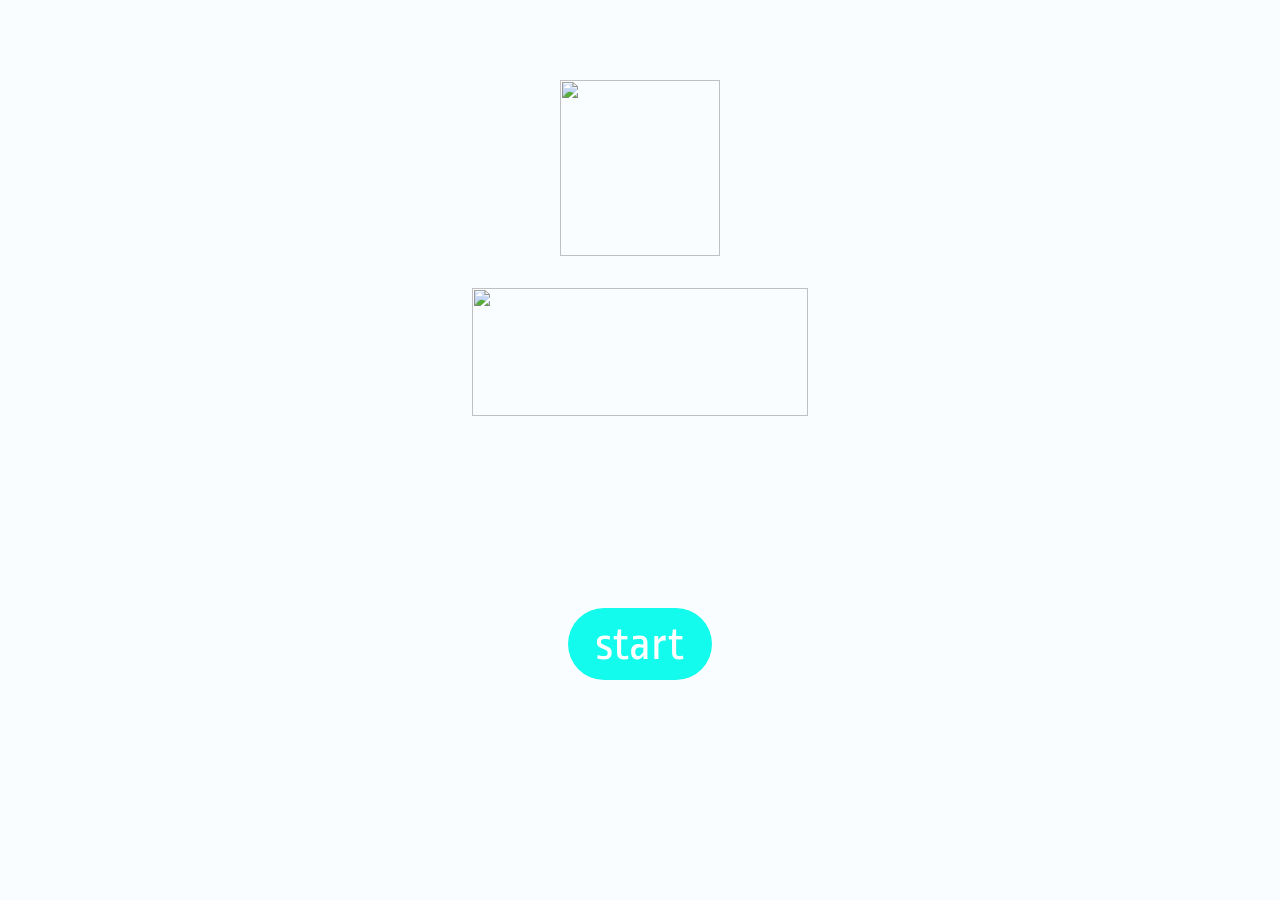
==== quizindex.html @ 77124294 "changed name" ====
</html>
<!DOCTYPE html>
<html lang="en" dir="ltr">
 <head>
   <meta charset="utf-8">
   <meta name="viewport" content="width=device-width, initial-scale=1">
   <meta name="viewport" content="width=device-width, initial-scale=1">
 <link rel="stylesheet" href="https://maxcdn.bootstrapcdn.com/bootstrap/4.3.1/css/bootstrap.min.css">
<link rel="stylesheet" href="https://cdnjs.cloudflare.com/ajax/libs/font-awesome/4.7.0/css/font-awesome.min.css">
 <script src="https://ajax.googleapis.com/ajax/libs/jquery/3.4.1/jquery.min.js"></script>
 <script src="https://cdnjs.cloudflare.com/ajax/libs/popper.js/1.14.7/umd/popper.min.js"></script>
 <script src="https://maxcdn.bootstrapcdn.com/bootstrap/4.3.1/js/bootstrap.min.js"></script>
   <link rel="stylesheet" href="style.css">
   <link href='https://fonts.googleapis.com/css?family=Ropa Sans' rel='stylesheet'>
   <title>QuizOn</title>
 </head>
 <body>
   <div id="homepage">
    <nav class="my-navbar" >
     <div class="topnav">
       <div class="d-flex justify-content-around">
         <img class="justify-content-sm-start logo-icon" src="quizlogo.png" ></img>
         <p class="justify-content-sm-center timer-count" href="#">15:28</p>
         <p class="justify-content-sm-end user-name" href="#"></p>
       </div>
       <div id="myLinks">
             <a class="links" href="#">Home</a>
             <a class="links" href="#">Name</a>
         </div>
         <div class="form-inline">
           <a class="icon" href="#" onclick="barAccess()">
             <i class="fa fa-bars icon-bar" aria-hidden="true"></i>
           </a>
         </div>
     </div>
   </nav>
  </div>
   
               <div class="container" id="startpage">
                <div class="row" >
                    <div class="col-4"></div>
                    <div class="col-4" style="text-align: center"><img  class="quizname" src="quizname.png"></div>
                    <div class="col-4"></div>
                </div>
                <div class="row">
                    <div class="col-1"></div>    
                    <div class="col-10" style="text-align: center"><img class="quizfullname" src="quizfullname.png"></div>
                    <div class="col-1"></div>
                </div>
                <div class="row">
                    <div class="col-4"></div> 
                    <div class="col-4" style="text-align: center"> <button class="start-btn" onclick="start('c')">start</button></div>
                    <div class="col-4"></div>
               </div>
             </div>




            <div class="container" id="instructionpage">
                <div class="row">
                    <div class="col-4"></div>
                    <div class="col-12"style="text-align: center; margin-top:-20em">Instructions</div>
                    <div class="col-4"></div>
                </div>
                <div class="row">
                    <div class="col-1"></div>
                    <div class="col-10"style="text-align: center; margin-top:-18em">1.Each question in the quiz is of multiple-choice format.</div>
                    <div class="col-1"></div>
                </div>
                <div class="row">
                    <div class="col-1"></div>
                    <div class="col-10"style="text-align: center; margin-top:-15em">2. Click on the " > " button to go to the next question.</div>
                    <div class="col-1"></div>
                </div>
                <div class="row">
                    <div class="col-1"></div>
                    <div class="col-10"style="text-align:center; margin-top:-10em" > 3.To start, click the "Next" button. </div>
                    <div class="col-1"></div>
                </div>
            </div>
          
<script type="text/javascript" src="app.js"></script>
 </body>
</html>
---- style.css ----
#homepage{
    display:none;
}
#instructionpage{
     display:none;
}
.my-navbar
{
 max-width: 100%;
 height:550px;
 color:white;
 border-radius: 0px;
}
.topnav
{
 overflow: hidden;
 background: #2A3362;
}
.topnav #myLinks
{
 display: none;
}
#myLinks .links
{
 color: white;
 background: #2A3362;
 padding: 14px 16px;
 font-size: 16px;
 display: block;
 text-align: center;
}
.logo-icon
{
 height: 80px;
}
.user-name
{
 margin-left: 20%;
 margin-top: 10px;
 color: white;
 padding: 12px 10px;
 font-size: 20px;
 display: block;
 text-decoration: none;
 font-family: serif;
}
.timer-count
{
 font-size: 30px;
 margin-top: 18px;
 margin-left: 22%;
}
.topnav a.icon{
 background: #2A3362;
 display: block;
 color: white;
 padding: 18px 18px;
 position: absolute;
 font-size: 30px;
 right: 0;
 top:0;
}
.topnav a.icon:hover
{
 background: #ddd;
 color: black;
}
#myLinks a:hover
{
 background: #ddd;
 color: black;
}
.quizname{
    margin-top:5em;
    /* margin-left:40em; */
    /* padding:-6;  */
    height:11em;
    width:10em;
    /* text-align: center */

}
.quizfullname{
    /* margin-left:35em; */
    margin-top:2em;
    height:8em;
    width:21em;
    /* text-align: center; */

}
/* .modal-body{
    background-color:#FAFDFF;
} */
.start-btn{
    /* margin-left:13.5em; */
    margin-top:4em;
    font-size:3em;
    /* border-radius:0,0,40%,40%; */
    border-radius:40% 40% 40% 40%;
    border:none;
    font-family:ropa Sans;
    color:white;
    /* background-color:#13FBED; */
    height:1.5em;
    width:3em;
    /* width: 92px;
height: 26px; */

background: #13FBED;
border-radius: 43px;
align-content: center;


}
#startpage{
    background-color:#FAFDFF;
    max-width: 100%;
}

body{
    background-color:#FAFDFF;
}
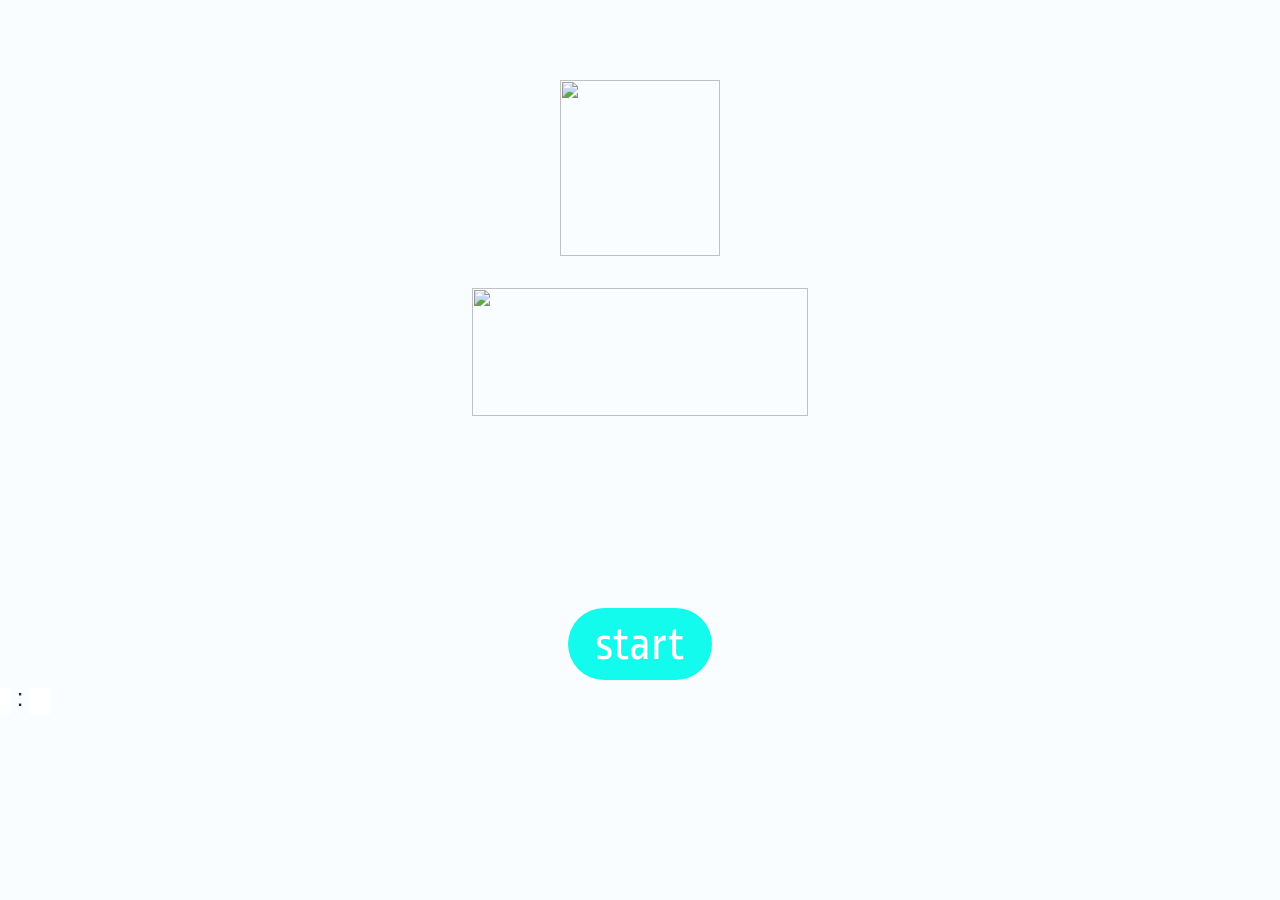
==== commit e1eed372: "Time" ====
--- a/quizindex.html
+++ b/quizindex.html
@@ -14,7 +14,7 @@
    <link href='https://fonts.googleapis.com/css?family=Ropa Sans' rel='stylesheet'>
    <title>QuizOn</title>
  </head>
- <body>
+ <body >
    <div id="homepage">
     <nav class="my-navbar" >
      <div class="topnav">
@@ -49,7 +49,7 @@
                 </div>
                 <div class="row">
                     <div class="col-4"></div> 
-                    <div class="col-4" style="text-align: center"> <button class="start-btn" onclick="start('c')">start</button></div>
+                    <div class="col-4" style="text-align: center"> <button class="start-btn" onclick="start('c'); countdown();">start</button></div>
                     <div class="col-4"></div>
                </div>
              </div>
@@ -79,6 +79,16 @@
                     <div class="col-1"></div>
                 </div>
             </div>
+            <div>
+            
+              <input id="minutes" type="text" style="width: 10px;
+                  border: none; font-size: 16px;
+                  font-weight: bold; color: black;"><font size="5"> :
+                              </font>
+              <input id="seconds" type="text" style="width: 20px;
+                              border: none; font-size: 16px;
+                              font-weight: bold; color: black;">
+          </div>
           
 <script type="text/javascript" src="app.js"></script>
  </body>
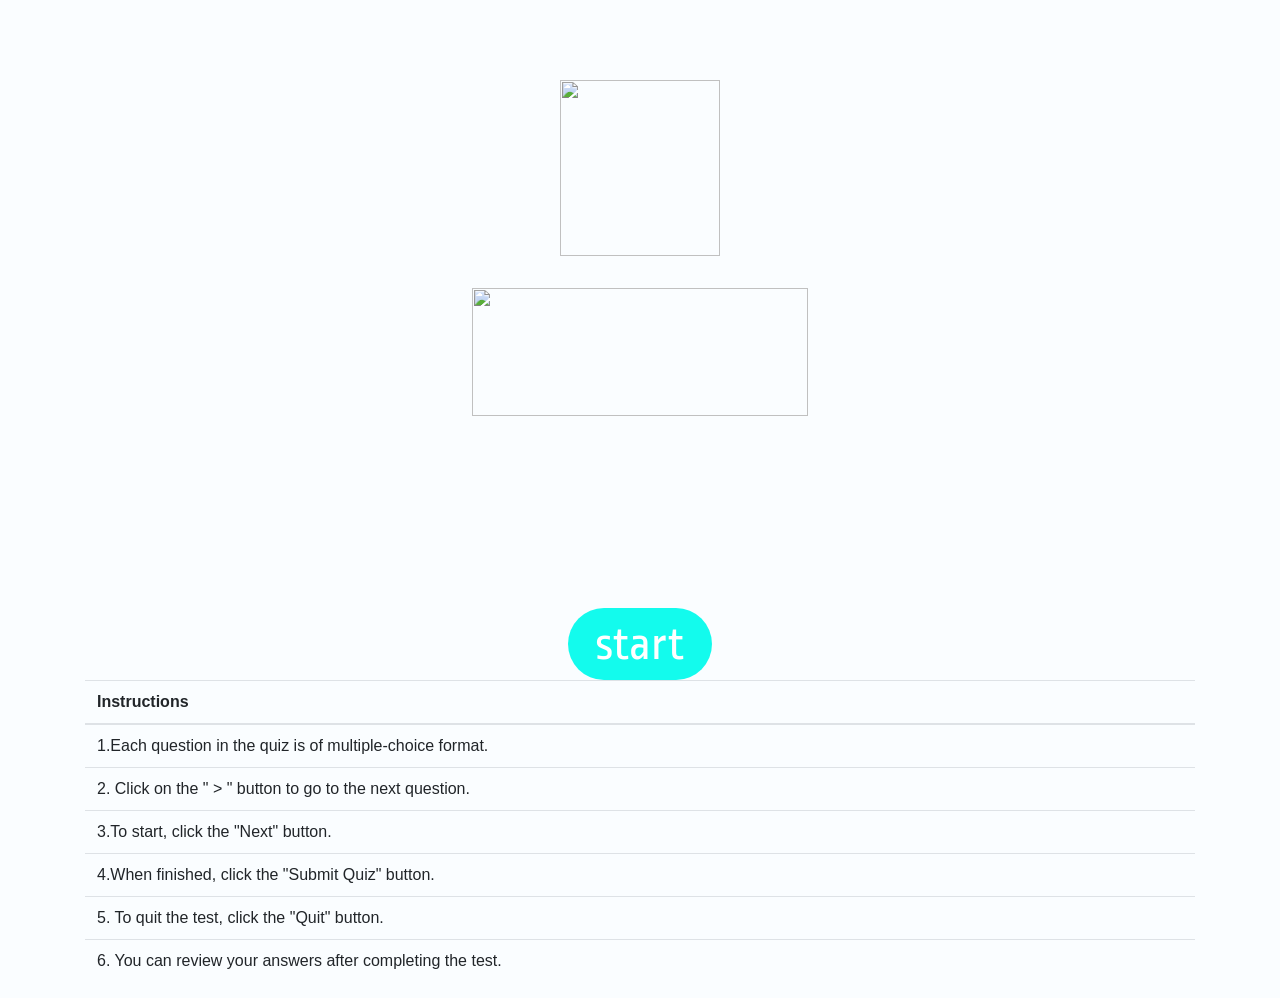
==== commit 86ae8202: "instructions updated" ====
--- a/quizindex.html
+++ b/quizindex.html
@@ -20,9 +20,19 @@
      <div class="topnav">
        <div class="d-flex justify-content-around">
          <img class="justify-content-sm-start logo-icon" src="quizlogo.png" ></img>
-         <p class="justify-content-sm-center timer-count" href="#">15:28</p>
+         <p class="justify-content-sm-center timer-count" href="#">
+           <div>
+             <input id="minutes" type="text" style="width: 10px;
+              border: none; font-size: 16px;
+              font-weight: bold; color: black;"><font size="5"> :
+                          </font>
+             <input id="seconds" type="text" style="width: 20px;
+                          border: none; font-size: 16px;
+                          font-weight: bold; color: black;">
+            </div>
+          </p>
          <p class="justify-content-sm-end user-name" href="#"></p>
-       </div>
+        </div>
        <div id="myLinks">
              <a class="links" href="#">Home</a>
              <a class="links" href="#">Name</a>
@@ -32,6 +42,7 @@
              <i class="fa fa-bars icon-bar" aria-hidden="true"></i>
            </a>
          </div>
+         
      </div>
    </nav>
   </div>
@@ -56,39 +67,50 @@
 
 
 
-
-            <div class="container" id="instructionpage">
-                <div class="row">
-                    <div class="col-4"></div>
-                    <div class="col-12"style="text-align: center; margin-top:-20em">Instructions</div>
-                    <div class="col-4"></div>
-                </div>
-                <div class="row">
-                    <div class="col-1"></div>
-                    <div class="col-10"style="text-align: center; margin-top:-18em">1.Each question in the quiz is of multiple-choice format.</div>
-                    <div class="col-1"></div>
-                </div>
-                <div class="row">
-                    <div class="col-1"></div>
-                    <div class="col-10"style="text-align: center; margin-top:-15em">2. Click on the " > " button to go to the next question.</div>
-                    <div class="col-1"></div>
-                </div>
-                <div class="row">
-                    <div class="col-1"></div>
-                    <div class="col-10"style="text-align:center; margin-top:-10em" > 3.To start, click the "Next" button. </div>
-                    <div class="col-1"></div>
-                </div>
+             <div class="container">           
+              <table class="table">
+                <thead>
+                  <tr>
+                    <th>Instructions</th>
+                    <th></th>
+                    <th></th>
+                  </tr>
+                </thead>
+                <tbody>
+                  <tr>
+                    <td>1.Each question in the quiz is of multiple-choice format.</td>
+                    <td></td>
+                    <td></td>
+                  </tr>
+                  <tr>
+                    <td>2. Click on the " > " button to go to the next question.</td>
+                    <td></td>
+                    <td></td>
+                  </tr>
+                  <tr>
+                    <td>3.To start, click the "Next" button. </td>
+                    <td></td>
+                    <td></td>
+                  </tr>
+                  <tr>
+                    <td>4.When finished, click the "Submit Quiz" button. </td>
+                    <td></td>
+                    <td></td>
+                  </tr>
+                  <tr>
+                    <td>5. To quit the test, click the "Quit" button.   </td>
+                    <td></td>
+                    <td></td>
+                  </tr>
+                  <tr>
+                    <td>6. You can review your answers after completing  the test.   </td>
+                    <td></td>
+                    <td></td>
+                  </tr>
+                </tbody>
+              </table>
             </div>
-            <div>
             
-              <input id="minutes" type="text" style="width: 10px;
-                  border: none; font-size: 16px;
-                  font-weight: bold; color: black;"><font size="5"> :
-                              </font>
-              <input id="seconds" type="text" style="width: 20px;
-                              border: none; font-size: 16px;
-                              font-weight: bold; color: black;">
-          </div>
           
 <script type="text/javascript" src="app.js"></script>
  </body>
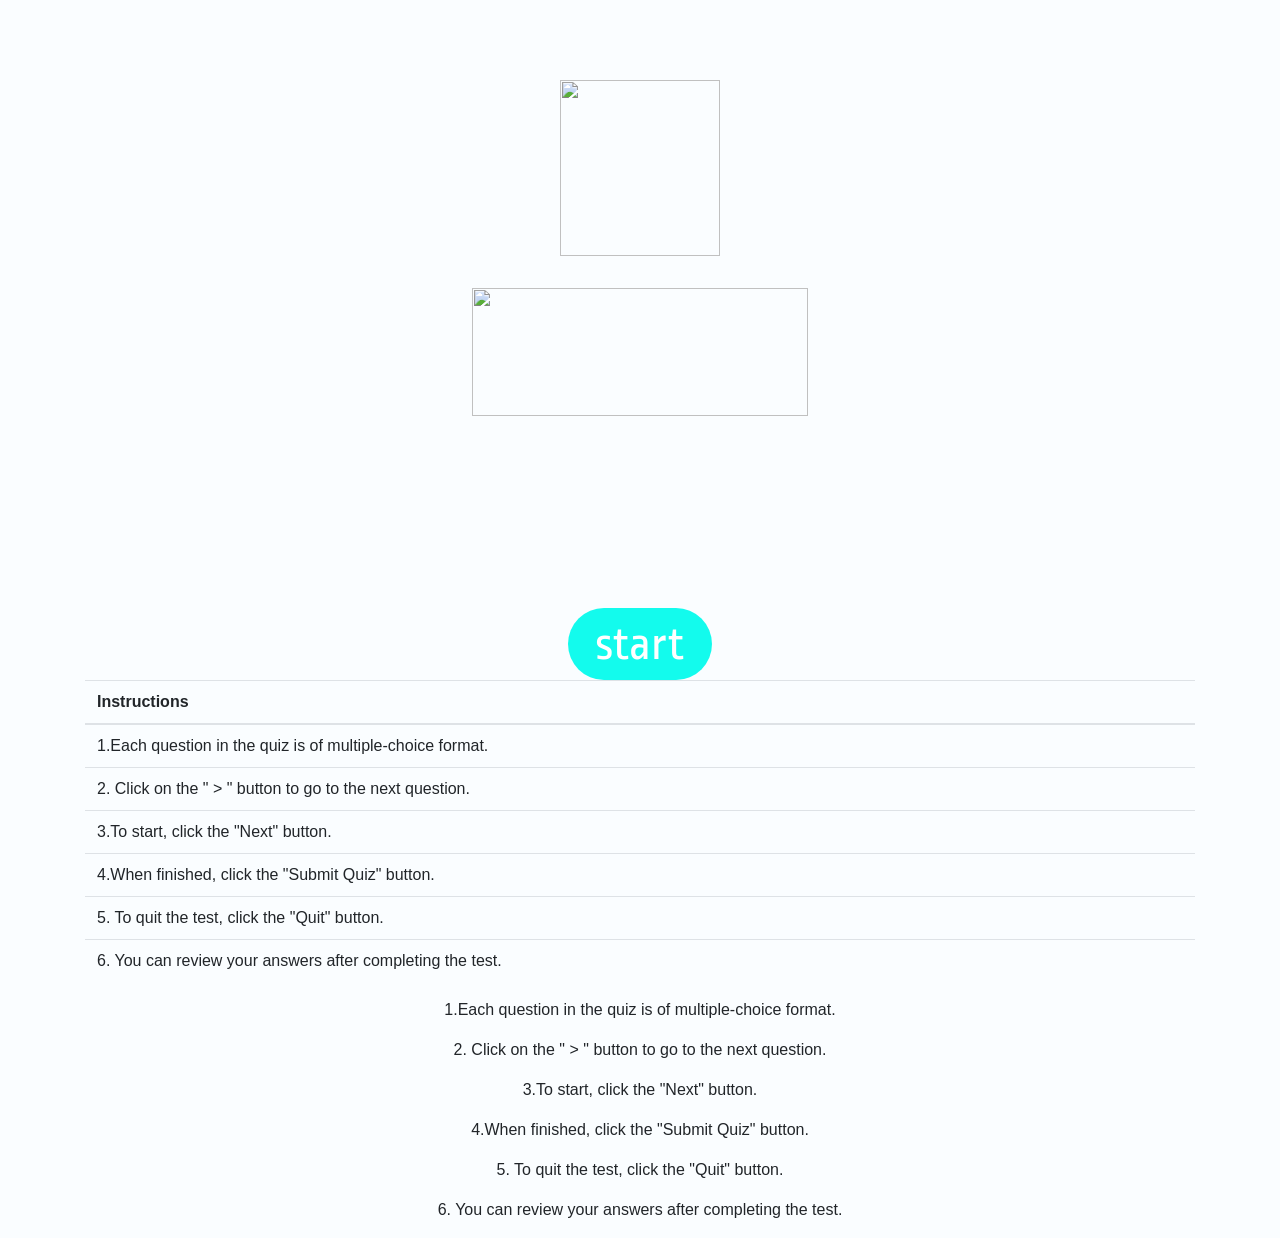
==== commit 65ec28fe: "Instructions updated again" ====
--- a/quizindex.html
+++ b/quizindex.html
@@ -110,6 +110,14 @@
                 </tbody>
               </table>
             </div>
+            <div class="row d-flex d-flex align-items-center flex-column">
+              <p class="">1.Each question in the quiz is of multiple-choice format.</p>
+              <p class="">2. Click on the " > " button to go to the next question.</p>
+              <p class="">3.To start, click the "Next" button. </p>
+              <p class="">4.When finished, click the "Submit Quiz" button.</p>
+              <p class="">5. To quit the test, click the "Quit" button.   </p>
+              <p class="">6. You can review your answers after completing  the test.</p>
+            </div>
             
           
 <script type="text/javascript" src="app.js"></script>
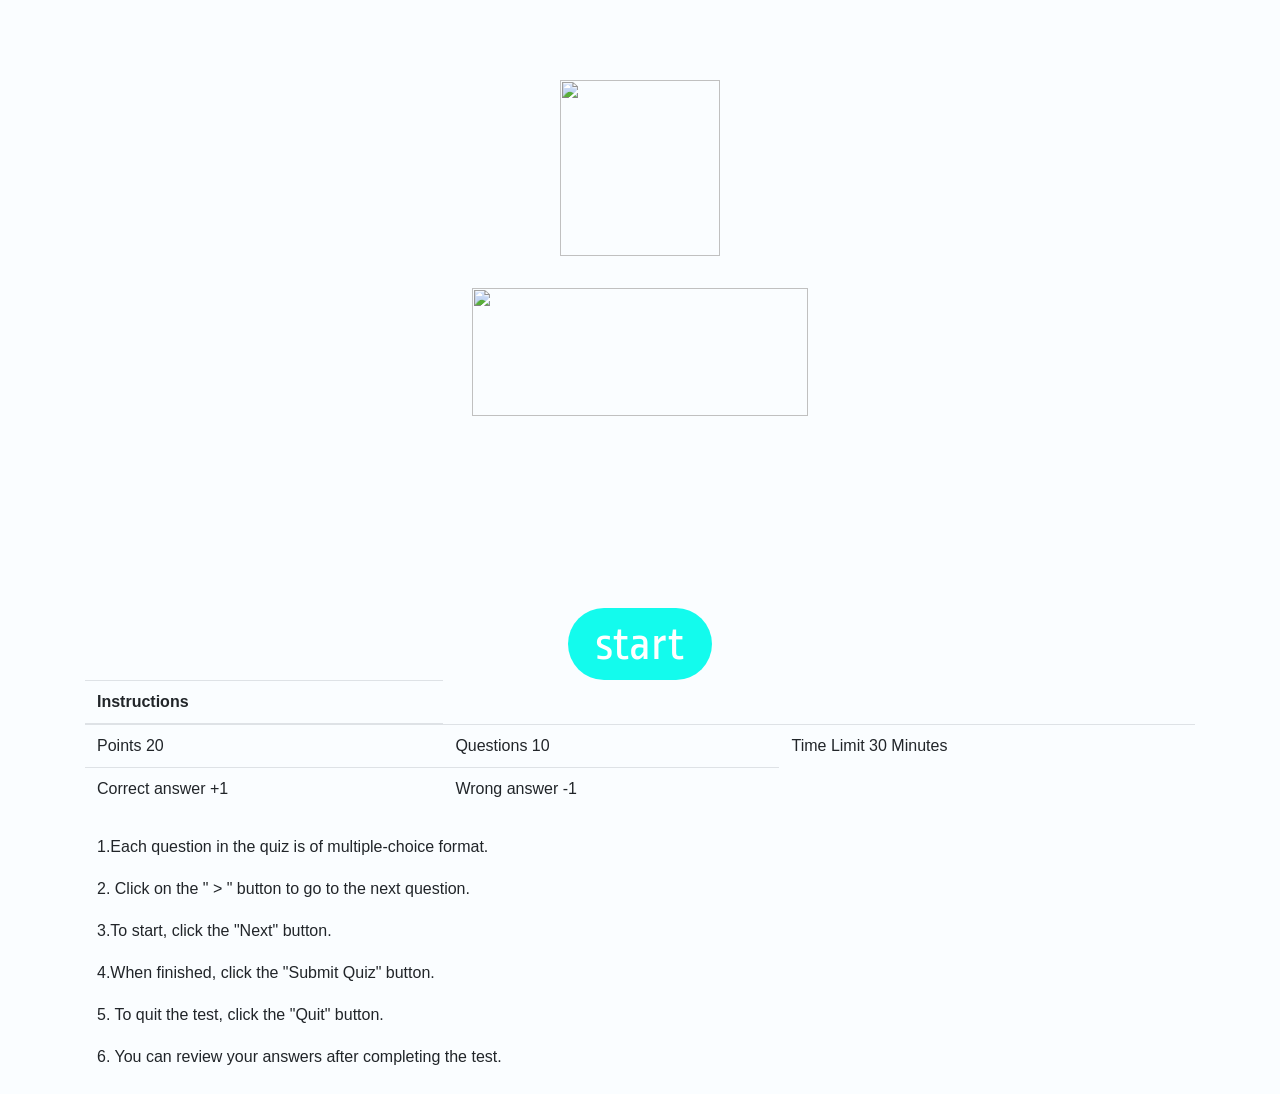
==== commit f0a36706: "Removed borders" ====
--- a/quizindex.html
+++ b/quizindex.html
@@ -67,57 +67,47 @@
 
 
 
-             <div class="container">           
+             <div class="container"id="tab">           
               <table class="table">
-                <thead>
-                  <tr>
-                    <th>Instructions</th>
-                    <th></th>
-                    <th></th>
-                  </tr>
-                </thead>
+                  <thead>
+                      <tr>
+                        <th>Instructions</th>
+                      </tr>
+                    </thead>
+                    <tbody>
+                      <tr>
+                        <td>Points   20</td>
+                        <td>Questions   10</td>
+                        <td>Time Limit   30 Minutes</td>
+                      </tr>
+                      <tr>
+                        <td>Correct answer   +1</td>
+                        <td>Wrong answer  -1</td>
+                      </tr>
+                      <table class="table table-borderless">  
                 <tbody>
                   <tr>
                     <td>1.Each question in the quiz is of multiple-choice format.</td>
-                    <td></td>
-                    <td></td>
                   </tr>
                   <tr>
                     <td>2. Click on the " > " button to go to the next question.</td>
-                    <td></td>
-                    <td></td>
                   </tr>
                   <tr>
                     <td>3.To start, click the "Next" button. </td>
-                    <td></td>
-                    <td></td>
                   </tr>
                   <tr>
                     <td>4.When finished, click the "Submit Quiz" button. </td>
-                    <td></td>
-                    <td></td>
                   </tr>
                   <tr>
                     <td>5. To quit the test, click the "Quit" button.   </td>
-                    <td></td>
-                    <td></td>
                   </tr>
                   <tr>
-                    <td>6. You can review your answers after completing  the test.   </td>
-                    <td></td>
-                    <td></td>
+                    <td>6. You can review your answers after completing  the test.</td>
                   </tr>
                 </tbody>
               </table>
             </div>
-            <div class="row d-flex d-flex align-items-center flex-column">
-              <p class="">1.Each question in the quiz is of multiple-choice format.</p>
-              <p class="">2. Click on the " > " button to go to the next question.</p>
-              <p class="">3.To start, click the "Next" button. </p>
-              <p class="">4.When finished, click the "Submit Quiz" button.</p>
-              <p class="">5. To quit the test, click the "Quit" button.   </p>
-              <p class="">6. You can review your answers after completing  the test.</p>
-            </div>
+           
             
           
 <script type="text/javascript" src="app.js"></script>
--- a/style.css
+++ b/style.css
@@ -119,4 +119,12 @@
 body{
     background-color:#FAFDFF;
 }
+.table-borderless > tbody > tr > td,
+.table-borderless > tbody > tr > th,
+.table-borderless > tfoot > tr > td,
+.table-borderless > tfoot > tr > th,
+.table-borderless > thead > tr > td,
+.table-borderless > thead > tr > th {
+    border: none;
+}
 
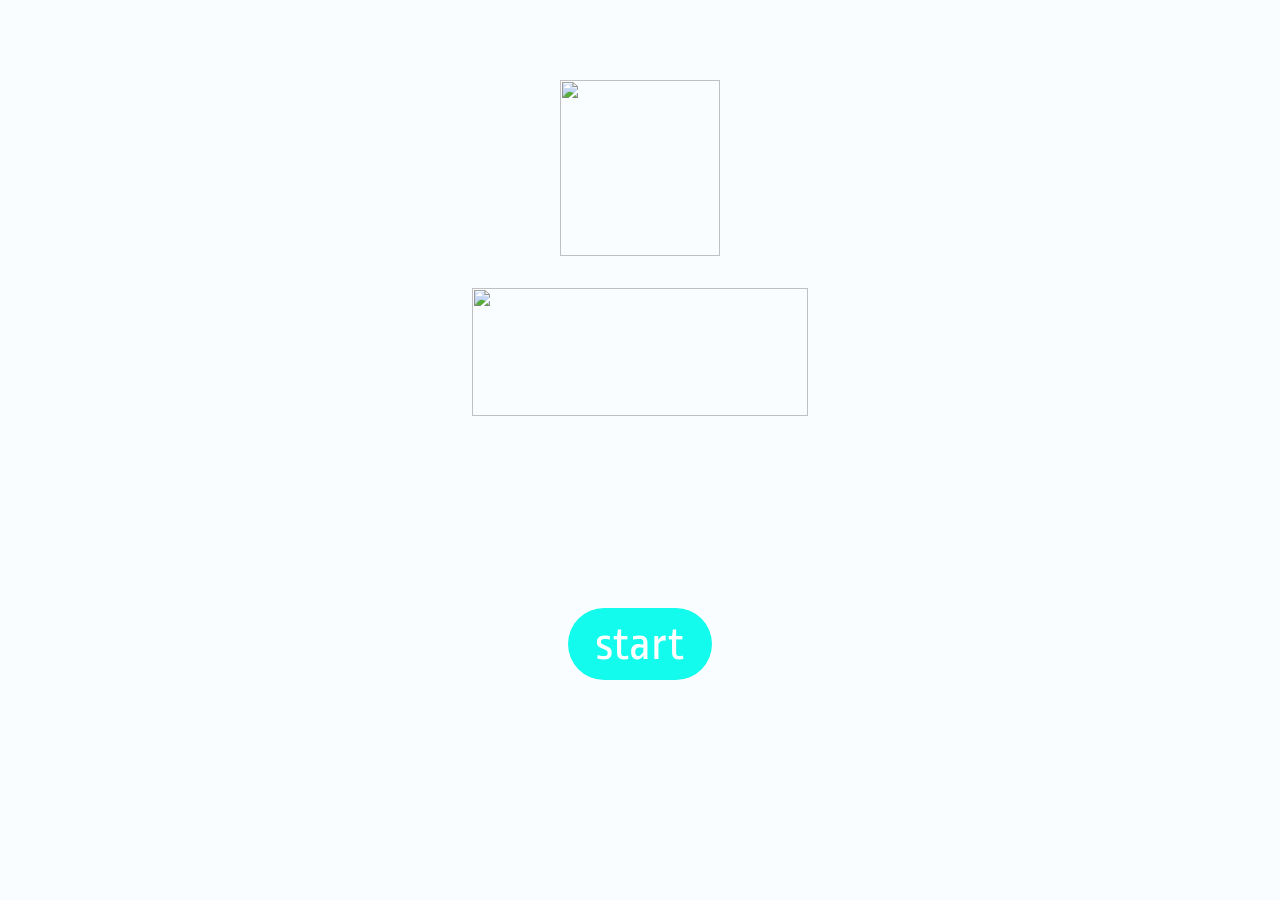
==== commit 13bf59f7: "Merge pull request #12 from DebarunMitra/development-branch Development branch" ====
--- a/quizindex.html
+++ b/quizindex.html
@@ -14,25 +14,15 @@
    <link href='https://fonts.googleapis.com/css?family=Ropa Sans' rel='stylesheet'>
    <title>QuizOn</title>
  </head>
- <body >
+ <body>
    <div id="homepage">
     <nav class="my-navbar" >
      <div class="topnav">
        <div class="d-flex justify-content-around">
          <img class="justify-content-sm-start logo-icon" src="quizlogo.png" ></img>
-         <p class="justify-content-sm-center timer-count" href="#">
-           <div>
-             <input id="minutes" type="text" style="width: 10px;
-              border: none; font-size: 16px;
-              font-weight: bold; color: black;"><font size="5"> :
-                          </font>
-             <input id="seconds" type="text" style="width: 20px;
-                          border: none; font-size: 16px;
-                          font-weight: bold; color: black;">
-            </div>
-          </p>
+         <p class="justify-content-sm-center timer-count" href="#">15:28</p>
          <p class="justify-content-sm-end user-name" href="#"></p>
-        </div>
+       </div>
        <div id="myLinks">
              <a class="links" href="#">Home</a>
              <a class="links" href="#">Name</a>
@@ -42,7 +32,6 @@
              <i class="fa fa-bars icon-bar" aria-hidden="true"></i>
            </a>
          </div>
-         
      </div>
    </nav>
   </div>
@@ -60,55 +49,36 @@
                 </div>
                 <div class="row">
                     <div class="col-4"></div> 
-                    <div class="col-4" style="text-align: center"> <button class="start-btn" onclick="start('c'); countdown();">start</button></div>
+                    <div class="col-4" style="text-align: center"> <button class="start-btn" onclick="start('c')">start</button></div>
                     <div class="col-4"></div>
                </div>
              </div>
 
 
 
-             <div class="container"id="tab">           
-              <table class="table">
-                  <thead>
-                      <tr>
-                        <th>Instructions</th>
-                      </tr>
-                    </thead>
-                    <tbody>
-                      <tr>
-                        <td>Points   20</td>
-                        <td>Questions   10</td>
-                        <td>Time Limit   30 Minutes</td>
-                      </tr>
-                      <tr>
-                        <td>Correct answer   +1</td>
-                        <td>Wrong answer  -1</td>
-                      </tr>
-                      <table class="table table-borderless">  
-                <tbody>
-                  <tr>
-                    <td>1.Each question in the quiz is of multiple-choice format.</td>
-                  </tr>
-                  <tr>
-                    <td>2. Click on the " > " button to go to the next question.</td>
-                  </tr>
-                  <tr>
-                    <td>3.To start, click the "Next" button. </td>
-                  </tr>
-                  <tr>
-                    <td>4.When finished, click the "Submit Quiz" button. </td>
-                  </tr>
-                  <tr>
-                    <td>5. To quit the test, click the "Quit" button.   </td>
-                  </tr>
-                  <tr>
-                    <td>6. You can review your answers after completing  the test.</td>
-                  </tr>
-                </tbody>
-              </table>
+
+            <div class="container" id="instructionpage">
+                <div class="row">
+                    <div class="col-4"></div>
+                    <div class="col-12"style="text-align: center; margin-top:-20em">Instructions</div>
+                    <div class="col-4"></div>
+                </div>
+                <div class="row">
+                    <div class="col-1"></div>
+                    <div class="col-10"style="text-align: center; margin-top:-18em">1.Each question in the quiz is of multiple-choice format.</div>
+                    <div class="col-1"></div>
+                </div>
+                <div class="row">
+                    <div class="col-1"></div>
+                    <div class="col-10"style="text-align: center; margin-top:-15em">2. Click on the " > " button to go to the next question.</div>
+                    <div class="col-1"></div>
+                </div>
+                <div class="row">
+                    <div class="col-1"></div>
+                    <div class="col-10"style="text-align:center; margin-top:-10em" > 3.To start, click the "Next" button. </div>
+                    <div class="col-1"></div>
+                </div>
             </div>
-           
-            
           
 <script type="text/javascript" src="app.js"></script>
  </body>
--- a/style.css
+++ b/style.css
@@ -119,12 +119,4 @@
 body{
     background-color:#FAFDFF;
 }
-.table-borderless > tbody > tr > td,
-.table-borderless > tbody > tr > th,
-.table-borderless > tfoot > tr > td,
-.table-borderless > tfoot > tr > th,
-.table-borderless > thead > tr > td,
-.table-borderless > thead > tr > th {
-    border: none;
-}
 
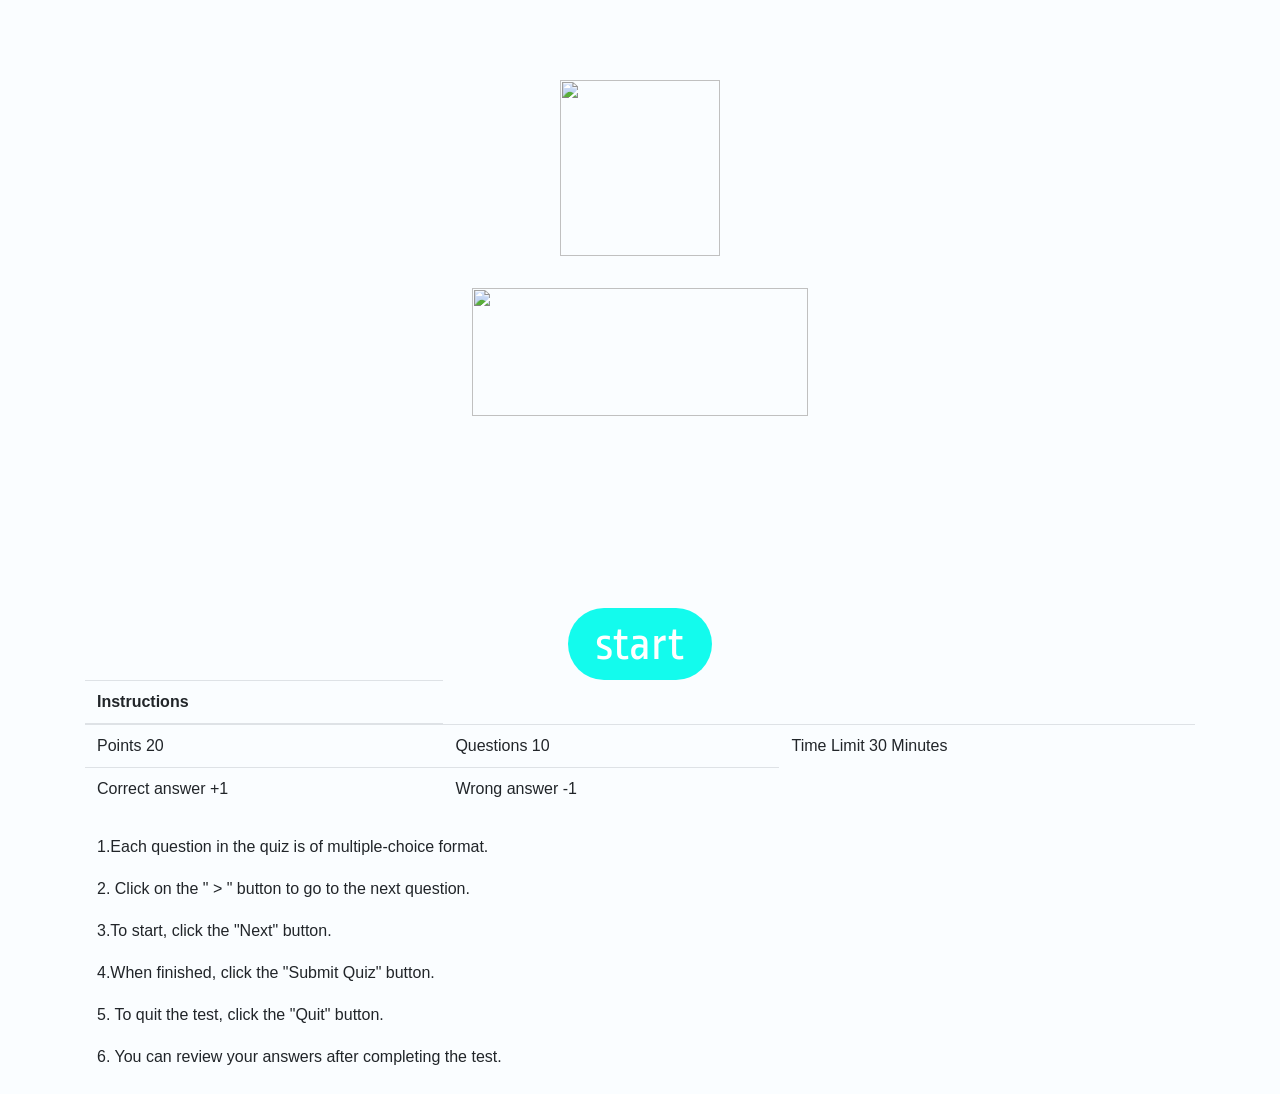
==== commit 15973167: "changed file names" ====
--- a/quizindex.html
+++ b/quizindex.html
@@ -14,15 +14,25 @@
    <link href='https://fonts.googleapis.com/css?family=Ropa Sans' rel='stylesheet'>
    <title>QuizOn</title>
  </head>
- <body>
+ <body >
    <div id="homepage">
     <nav class="my-navbar" >
      <div class="topnav">
        <div class="d-flex justify-content-around">
          <img class="justify-content-sm-start logo-icon" src="quizlogo.png" ></img>
-         <p class="justify-content-sm-center timer-count" href="#">15:28</p>
+         <p class="justify-content-sm-center timer-count" href="#">
+           <div>
+             <input id="minutes" type="text" style="width: 10px;
+              border: none; font-size: 16px;
+              font-weight: bold; color: black;"><font size="5"> :
+                          </font>
+             <input id="seconds" type="text" style="width: 20px;
+                          border: none; font-size: 16px;
+                          font-weight: bold; color: black;">
+            </div>
+          </p>
          <p class="justify-content-sm-end user-name" href="#"></p>
-       </div>
+        </div>
        <div id="myLinks">
              <a class="links" href="#">Home</a>
              <a class="links" href="#">Name</a>
@@ -32,6 +42,7 @@
              <i class="fa fa-bars icon-bar" aria-hidden="true"></i>
            </a>
          </div>
+         
      </div>
    </nav>
   </div>
@@ -49,36 +60,55 @@
                 </div>
                 <div class="row">
                     <div class="col-4"></div> 
-                    <div class="col-4" style="text-align: center"> <button class="start-btn" onclick="start('c')">start</button></div>
+                    <div class="col-4" style="text-align: center"> <button class="start-btn" onclick="start('c'); countdown();">start</button></div>
                     <div class="col-4"></div>
                </div>
              </div>
 
 
 
-
-            <div class="container" id="instructionpage">
-                <div class="row">
-                    <div class="col-4"></div>
-                    <div class="col-12"style="text-align: center; margin-top:-20em">Instructions</div>
-                    <div class="col-4"></div>
-                </div>
-                <div class="row">
-                    <div class="col-1"></div>
-                    <div class="col-10"style="text-align: center; margin-top:-18em">1.Each question in the quiz is of multiple-choice format.</div>
-                    <div class="col-1"></div>
-                </div>
-                <div class="row">
-                    <div class="col-1"></div>
-                    <div class="col-10"style="text-align: center; margin-top:-15em">2. Click on the " > " button to go to the next question.</div>
-                    <div class="col-1"></div>
-                </div>
-                <div class="row">
-                    <div class="col-1"></div>
-                    <div class="col-10"style="text-align:center; margin-top:-10em" > 3.To start, click the "Next" button. </div>
-                    <div class="col-1"></div>
-                </div>
+             <div class="container"id="tab">           
+              <table class="table">
+                  <thead>
+                      <tr>
+                        <th>Instructions</th>
+                      </tr>
+                    </thead>
+                    <tbody>
+                      <tr>
+                        <td>Points   20</td>
+                        <td>Questions   10</td>
+                        <td>Time Limit   30 Minutes</td>
+                      </tr>
+                      <tr>
+                        <td>Correct answer   +1</td>
+                        <td>Wrong answer  -1</td>
+                      </tr>
+                      <table class="table table-borderless">  
+                <tbody>
+                  <tr>
+                    <td>1.Each question in the quiz is of multiple-choice format.</td>
+                  </tr>
+                  <tr>
+                    <td>2. Click on the " > " button to go to the next question.</td>
+                  </tr>
+                  <tr>
+                    <td>3.To start, click the "Next" button. </td>
+                  </tr>
+                  <tr>
+                    <td>4.When finished, click the "Submit Quiz" button. </td>
+                  </tr>
+                  <tr>
+                    <td>5. To quit the test, click the "Quit" button.   </td>
+                  </tr>
+                  <tr>
+                    <td>6. You can review your answers after completing  the test.</td>
+                  </tr>
+                </tbody>
+              </table>
             </div>
+           
+            
           
 <script type="text/javascript" src="app.js"></script>
  </body>
--- a/style.css
+++ b/style.css
@@ -119,4 +119,12 @@
 body{
     background-color:#FAFDFF;
 }
+.table-borderless > tbody > tr > td,
+.table-borderless > tbody > tr > th,
+.table-borderless > tfoot > tr > td,
+.table-borderless > tfoot > tr > th,
+.table-borderless > thead > tr > td,
+.table-borderless > thead > tr > th {
+    border: none;
+}
 
